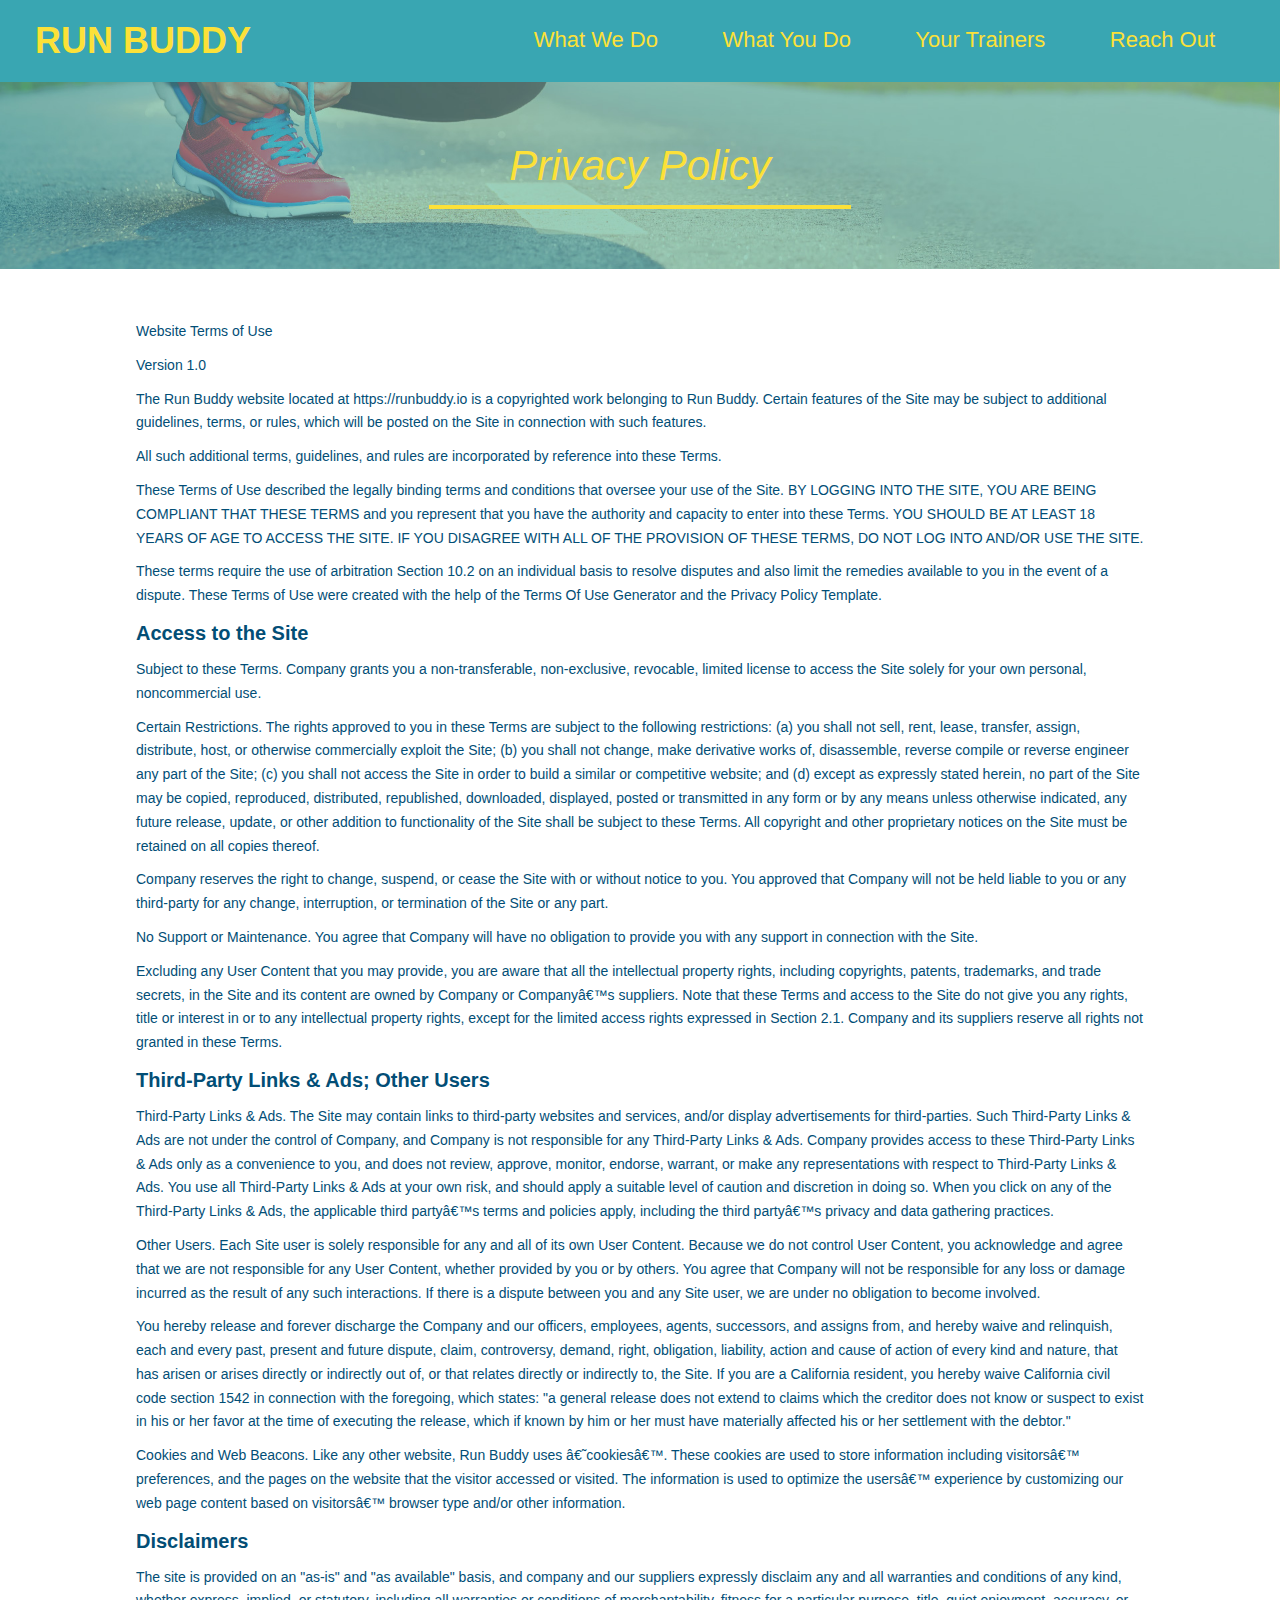
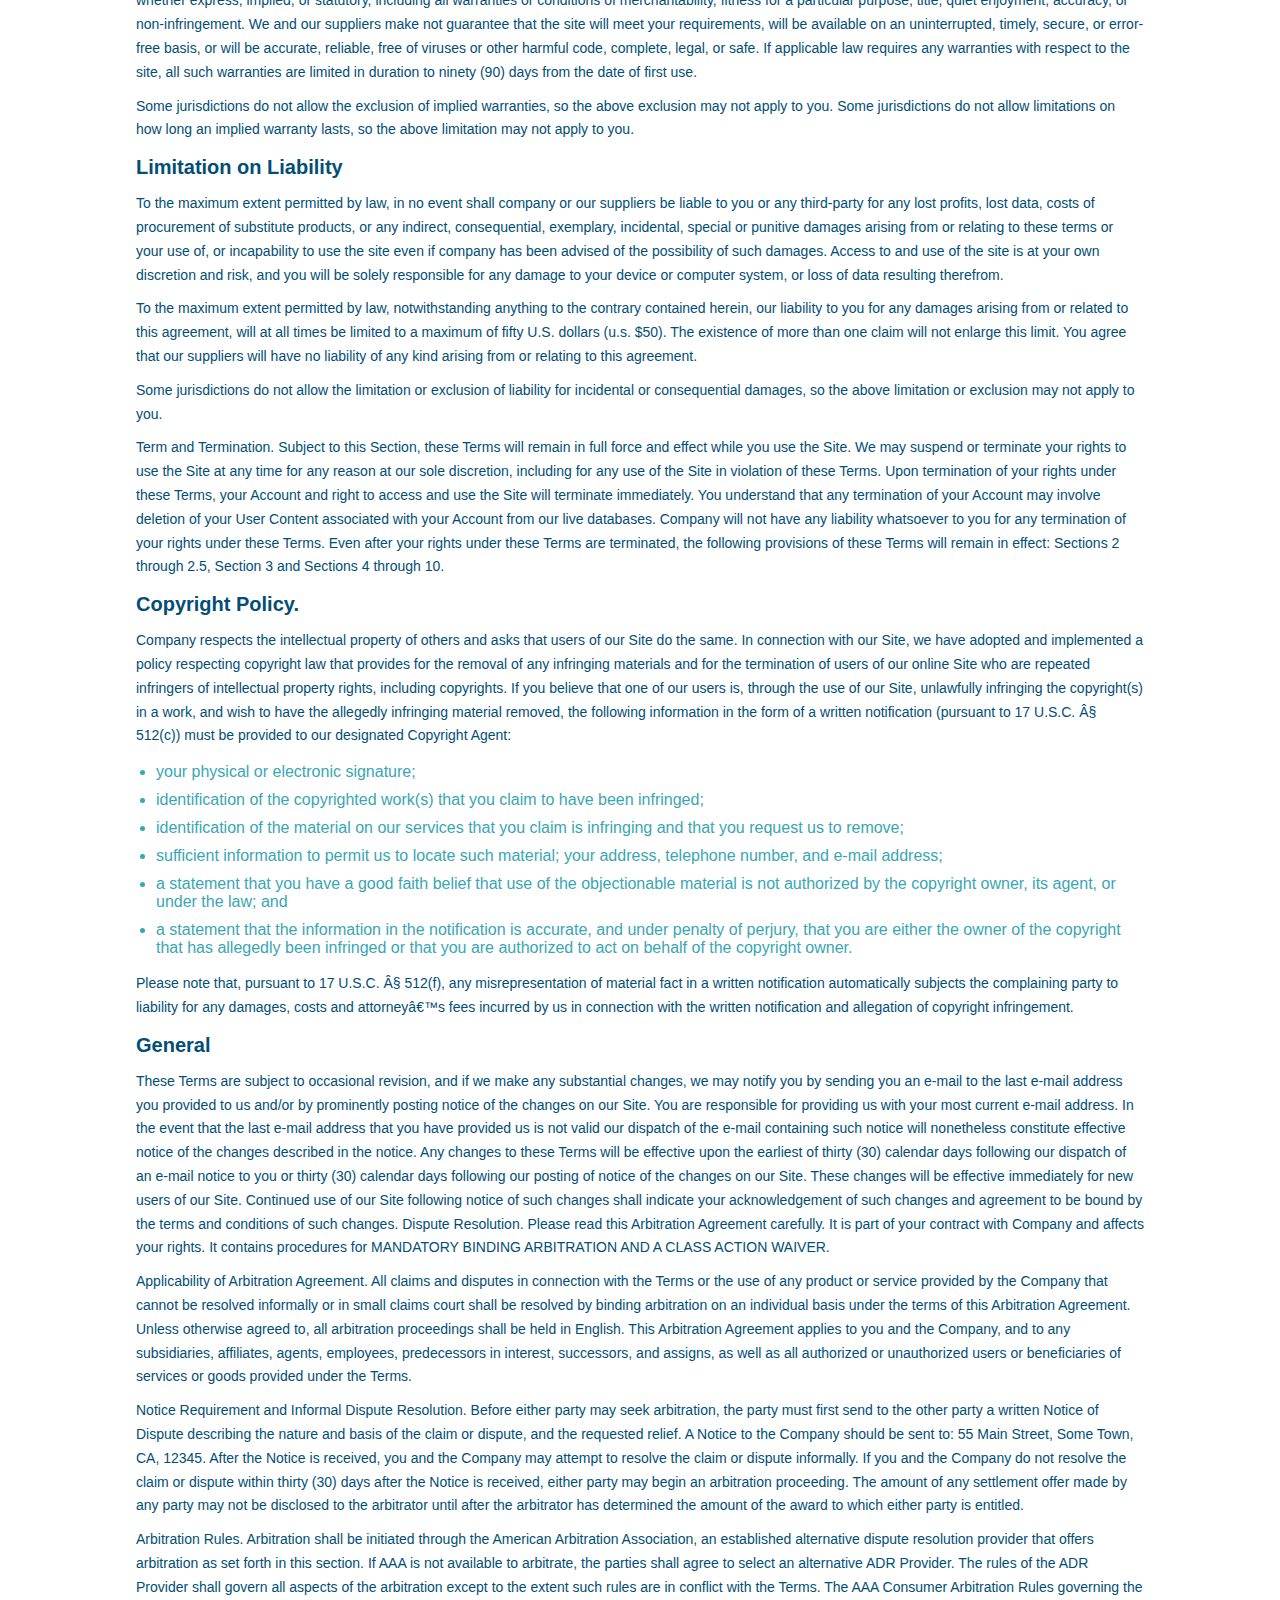
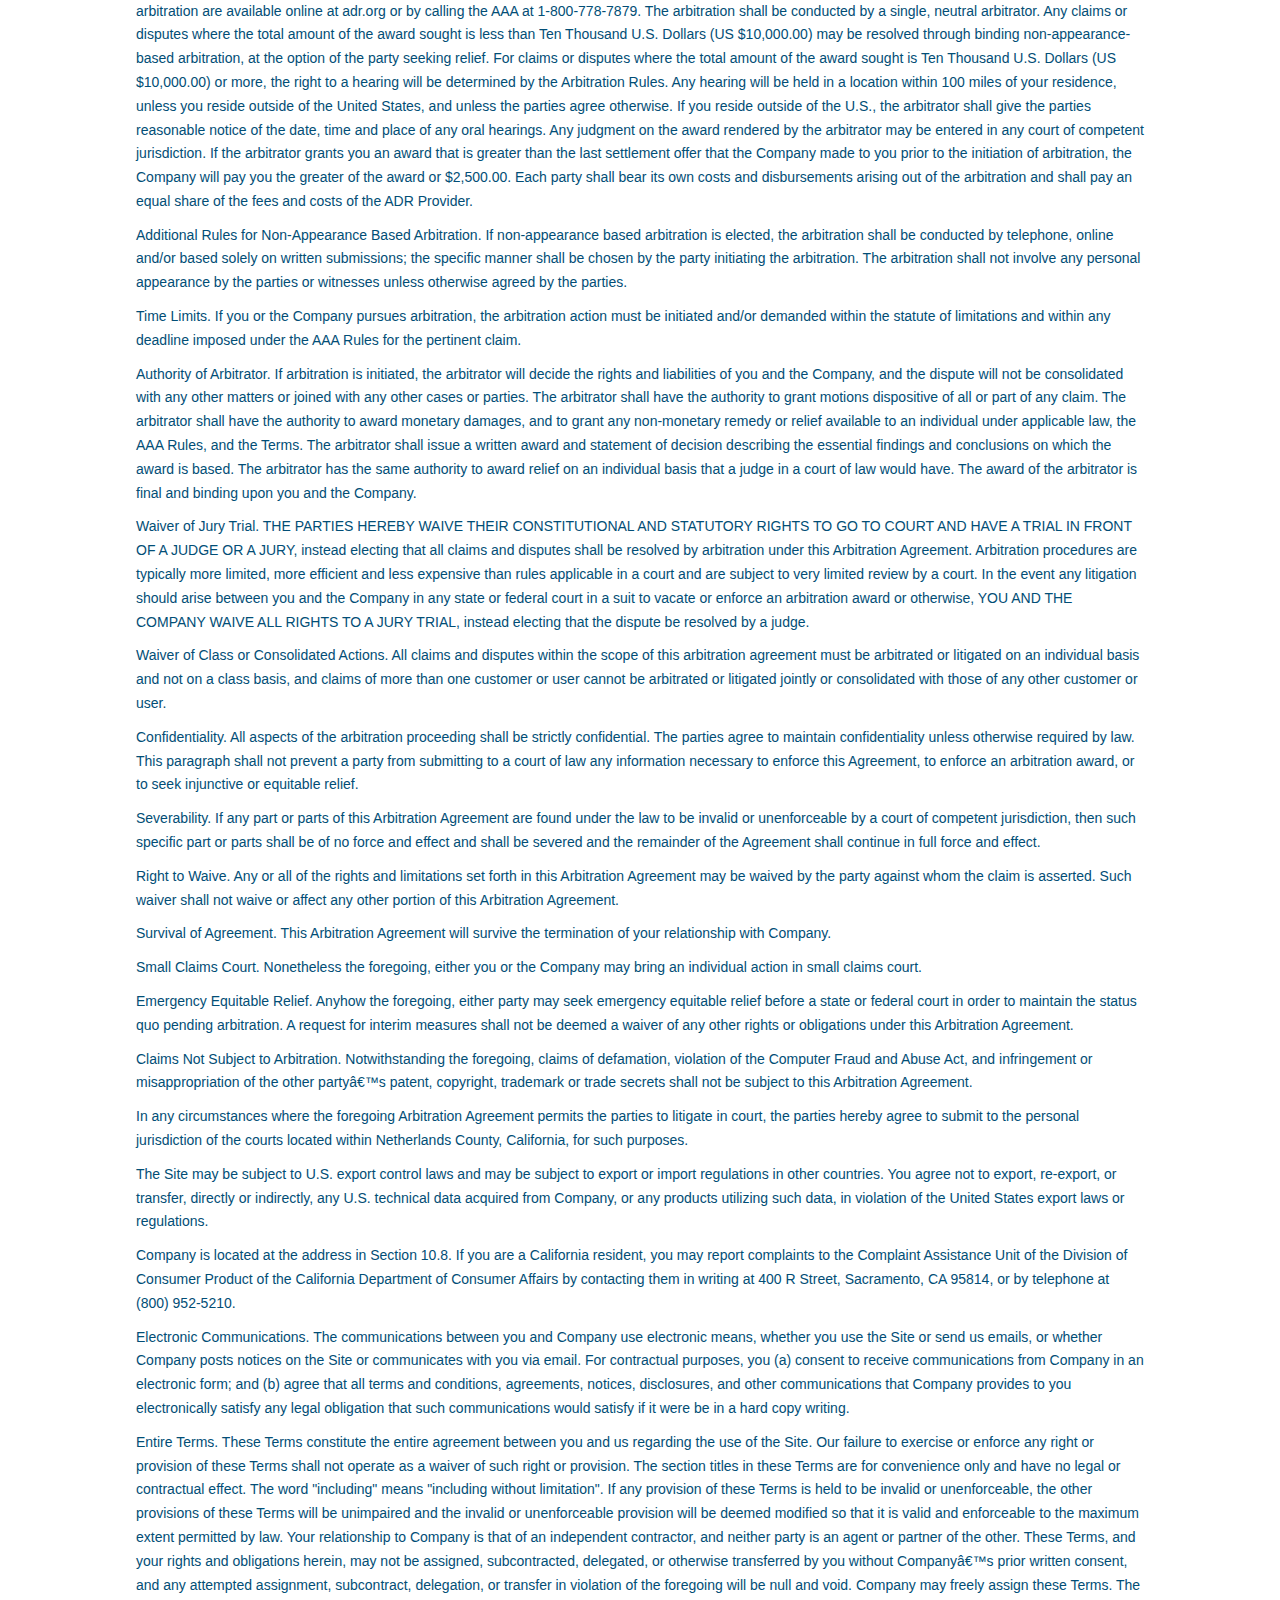
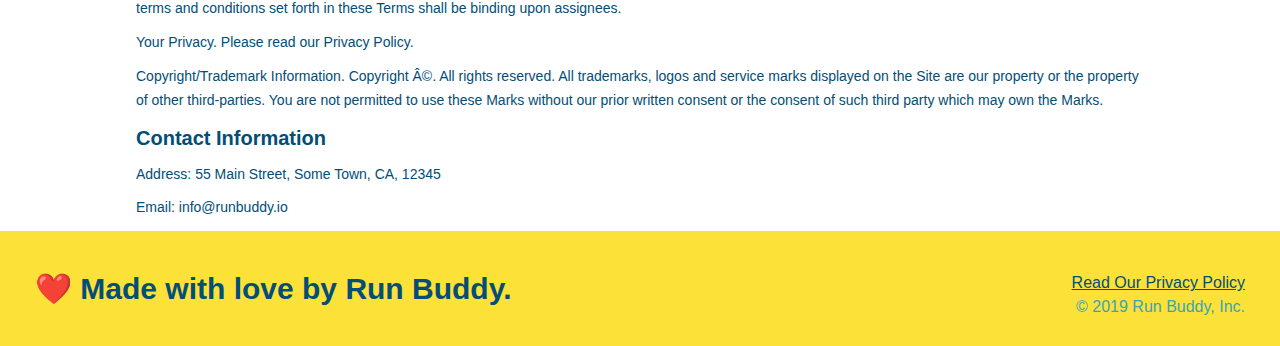
==== privacy-policy.html @ 098ff2d4 "final product" ====
<!DOCTYPE html>
<html lang="en">
  <head>
    <meta charset="UTF-8" />
    <link rel="stylesheet" href="./assets/css/style.css" />
    <link rel="stylesheet" href="./assets/css/secondary-styles.css" />
    <title>Privacy Policy - Run Buddy</title>
  </head>
  <body>
      <!-- navigation -->
      <header>
        <h1>
            <a href="/">RUN BUDDY</a>
        </h1>

        <nav>
            <!-- Unordered list element -->
            <ul>
                <!-- List item element -->
                <li>
                    <!-- Anchor element -->
                    <a href="./index.html#what-we-do">What We Do</a>
                </li>
                <li>
                    <a href="./index.html#what-you-do">What You Do</a>
                </li>
                <li>
                    <a href="./index.html#your-trainers">Your Trainers</a>
                </li>
                <li>
                    <a href="./index.html#reach-out">Reach Out</a>
                </li>
            </ul>
        </nav>

    </header>

    <section class="hero">
<h2 class="page-title">
    Privacy Policy
</h2>
    </section>
    <article class="secondary-content">
        
      <p>
        Website Terms of Use
      </p>

      <p>
        Version 1.0
      </p>

      <p>
        The Run Buddy website located at https://runbuddy.io is a copyrighted work belonging to Run Buddy. Certain
        features of the Site may be subject to additional guidelines, terms, or rules, which will be posted on the Site
        in connection with such features.
      </p>

      <p>
        All such additional terms, guidelines, and rules are incorporated by reference into these Terms.
      </p>

      <p>
        These Terms of Use described the legally binding terms and conditions that oversee your use of the Site. BY
        LOGGING INTO THE SITE, YOU ARE BEING COMPLIANT THAT THESE TERMS and you represent that you have the authority
        and capacity to enter into these Terms. YOU SHOULD BE AT LEAST 18 YEARS OF AGE TO ACCESS THE SITE. IF YOU
        DISAGREE WITH ALL OF THE PROVISION OF THESE TERMS, DO NOT LOG INTO AND/OR USE THE SITE.
      </p>

      <p>
        These terms require the use of arbitration Section 10.2 on an individual basis to resolve disputes and also
        limit the remedies available to you in the event of a dispute. These Terms of Use were created with the help of
        the Terms Of Use Generator and the Privacy Policy Template.
      </p>

      <h3>
        Access to the Site
      </h3>

      <p>
        Subject to these Terms. Company grants you a non-transferable, non-exclusive, revocable, limited license to
        access the Site solely for your own personal, noncommercial use.
      </p>

      <p>
        Certain Restrictions. The rights approved to you in these Terms are subject to the following restrictions: (a)
        you shall not sell, rent, lease, transfer, assign, distribute, host, or otherwise commercially exploit the Site;
        (b) you shall not change, make derivative works of, disassemble, reverse compile or reverse engineer any part of
        the Site; (c) you shall not access the Site in order to build a similar or competitive website; and (d) except
        as expressly stated herein, no part of the Site may be copied, reproduced, distributed, republished, downloaded,
        displayed, posted or transmitted in any form or by any means unless otherwise indicated, any future release,
        update, or other addition to functionality of the Site shall be subject to these Terms. All copyright and other
        proprietary notices on the Site must be retained on all copies thereof.
      </p>

      <p>
        Company reserves the right to change, suspend, or cease the Site with or without notice to you. You approved
        that Company will not be held liable to you or any third-party for any change, interruption, or termination of
        the Site or any part.
      </p>

      <p>
        No Support or Maintenance. You agree that Company will have no obligation to provide you with any support in
        connection with the Site.
      </p>

      <p>
        Excluding any User Content that you may provide, you are aware that all the intellectual property rights,
        including copyrights, patents, trademarks, and trade secrets, in the Site and its content are owned by Company
        or Companyâ€™s suppliers. Note that these Terms and access to the Site do not give you any rights, title or
        interest in or to any intellectual property rights, except for the limited access rights expressed in Section
        2.1. Company and its suppliers reserve all rights not granted in these Terms.
      </p>

      <h3>
        Third-Party Links & Ads; Other Users
      </h3>

      <p>
        Third-Party Links & Ads. The Site may contain links to third-party websites and services, and/or display
        advertisements for third-parties. Such Third-Party Links & Ads are not under the control of Company, and Company
        is not responsible for any Third-Party Links & Ads. Company provides access to these Third-Party Links & Ads
        only as a convenience to you, and does not review, approve, monitor, endorse, warrant, or make any
        representations with respect to Third-Party Links & Ads. You use all Third-Party Links & Ads at your own risk,
        and should apply a suitable level of caution and discretion in doing so. When you click on any of the
        Third-Party Links & Ads, the applicable third partyâ€™s terms and policies apply, including the third partyâ€™s
        privacy and data gathering practices.
      </p>

      <p>
        Other Users. Each Site user is solely responsible for any and all of its own User Content. Because we do not
        control User Content, you acknowledge and agree that we are not responsible for any User Content, whether
        provided by you or by others. You agree that Company will not be responsible for any loss or damage incurred as
        the result of any such interactions. If there is a dispute between you and any Site user, we are under no
        obligation to become involved.
      </p>

      <p>
        You hereby release and forever discharge the Company and our officers, employees, agents, successors, and
        assigns from, and hereby waive and relinquish, each and every past, present and future dispute, claim,
        controversy, demand, right, obligation, liability, action and cause of action of every kind and nature, that has
        arisen or arises directly or indirectly out of, or that relates directly or indirectly to, the Site. If you are
        a California resident, you hereby waive California civil code section 1542 in connection with the foregoing,
        which states: "a general release does not extend to claims which the creditor does not know or suspect to exist
        in his or her favor at the time of executing the release, which if known by him or her must have materially
        affected his or her settlement with the debtor."
      </p>

      <p>
        Cookies and Web Beacons. Like any other website, Run Buddy uses â€˜cookiesâ€™. These cookies are used to store
        information including visitorsâ€™ preferences, and the pages on the website that the visitor accessed or visited.
        The information is used to optimize the usersâ€™ experience by customizing our web page content based on visitorsâ€™
        browser type and/or other information.
      </p>

      <h3>
        Disclaimers
      </h3>

      <p>
        The site is provided on an "as-is" and "as available" basis, and company and our suppliers expressly disclaim
        any and all warranties and conditions of any kind, whether express, implied, or statutory, including all
        warranties or conditions of merchantability, fitness for a particular purpose, title, quiet enjoyment, accuracy,
        or non-infringement. We and our suppliers make not guarantee that the site will meet your requirements, will be
        available on an uninterrupted, timely, secure, or error-free basis, or will be accurate, reliable, free of
        viruses or other harmful code, complete, legal, or safe. If applicable law requires any warranties with respect
        to the site, all such warranties are limited in duration to ninety (90) days from the date of first use.
      </p>

      <p>
        Some jurisdictions do not allow the exclusion of implied warranties, so the above exclusion may not apply to
        you. Some jurisdictions do not allow limitations on how long an implied warranty lasts, so the above limitation
        may not apply to you.
      </p>

      <h3>
        Limitation on Liability
      </h3>

      <p>
        To the maximum extent permitted by law, in no event shall company or our suppliers be liable to you or any
        third-party for any lost profits, lost data, costs of procurement of substitute products, or any indirect,
        consequential, exemplary, incidental, special or punitive damages arising from or relating to these terms or
        your use of, or incapability to use the site even if company has been advised of the possibility of such
        damages. Access to and use of the site is at your own discretion and risk, and you will be solely responsible
        for any damage to your device or computer system, or loss of data resulting therefrom.
      </p>

      <p>
        To the maximum extent permitted by law, notwithstanding anything to the contrary contained herein, our liability
        to you for any damages arising from or related to this agreement, will at all times be limited to a maximum of
        fifty U.S. dollars (u.s. $50). The existence of more than one claim will not enlarge this limit. You agree that
        our suppliers will have no liability of any kind arising from or relating to this agreement.
      </p>

      <p>
        Some jurisdictions do not allow the limitation or exclusion of liability for incidental or consequential
        damages, so the above limitation or exclusion may not apply to you.
      </p>

      <p>
        Term and Termination. Subject to this Section, these Terms will remain in full force and effect while you use
        the Site. We may suspend or terminate your rights to use the Site at any time for any reason at our sole
        discretion, including for any use of the Site in violation of these Terms. Upon termination of your rights under
        these Terms, your Account and right to access and use the Site will terminate immediately. You understand that
        any termination of your Account may involve deletion of your User Content associated with your Account from our
        live databases. Company will not have any liability whatsoever to you for any termination of your rights under
        these Terms. Even after your rights under these Terms are terminated, the following provisions of these Terms
        will remain in effect: Sections 2 through 2.5, Section 3 and Sections 4 through 10.
      </p>

      <h3>
        Copyright Policy.
      </h3>

      <p>
        Company respects the intellectual property of others and asks that users of our Site do the same. In connection
        with our Site, we have adopted and implemented a policy respecting copyright law that provides for the removal
        of any infringing materials and for the termination of users of our online Site who are repeated infringers of
        intellectual property rights, including copyrights. If you believe that one of our users is, through the use of
        our Site, unlawfully infringing the copyright(s) in a work, and wish to have the allegedly infringing material
        removed, the following information in the form of a written notification (pursuant to 17 U.S.C. Â§ 512(c)) must
        be provided to our designated Copyright Agent:
      </p>

      <ul>
        <li>
          your physical or electronic signature;
        </li>
        <li>
          identification of the copyrighted work(s) that you claim to have been infringed;
        </li>
        <li>
          identification of the material on our services that you claim is infringing and that you request us to remove;
        </li>
        <li>
          sufficient information to permit us to locate such material; your address, telephone number, and e-mail
          address;
        </li>
        <li>
          a statement that you have a good faith belief that use of the objectionable material is not authorized by the
          copyright owner, its agent, or under the law; and
        </li>
        <li>
          a statement that the information in the notification is accurate, and under penalty of perjury, that you are
          either the owner of the copyright that has allegedly been infringed or that you are authorized to act on
          behalf of the copyright owner.
        </li>
      </ul>

      <p>
        Please note that, pursuant to 17 U.S.C. Â§ 512(f), any misrepresentation of material fact in a written
        notification automatically subjects the complaining party to liability for any damages, costs and attorneyâ€™s
        fees incurred by us in connection with the written notification and allegation of copyright infringement.
      </p>

      <h3>
        General
      </h3>

      <p>
        These Terms are subject to occasional revision, and if we make any substantial changes, we may notify you by
        sending you an e-mail to the last e-mail address you provided to us and/or by prominently posting notice of the
        changes on our Site. You are responsible for providing us with your most current e-mail address. In the event
        that the last e-mail address that you have provided us is not valid our dispatch of the e-mail containing such
        notice will nonetheless constitute effective notice of the changes described in the notice. Any changes to these
        Terms will be effective upon the earliest of thirty (30) calendar days following our dispatch of an e-mail
        notice to you or thirty (30) calendar days following our posting of notice of the changes on our Site. These
        changes will be effective immediately for new users of our Site. Continued use of our Site following notice of
        such changes shall indicate your acknowledgement of such changes and agreement to be bound by the terms and
        conditions of such changes. Dispute Resolution. Please read this Arbitration Agreement carefully. It is part of
        your contract with Company and affects your rights. It contains procedures for MANDATORY BINDING ARBITRATION AND
        A CLASS ACTION WAIVER.
      </p>

      <p>
        Applicability of Arbitration Agreement. All claims and disputes in connection with the Terms or the use of any
        product or service provided by the Company that cannot be resolved informally or in small claims court shall be
        resolved by binding arbitration on an individual basis under the terms of this Arbitration Agreement. Unless
        otherwise agreed to, all arbitration proceedings shall be held in English. This Arbitration Agreement applies to
        you and the Company, and to any subsidiaries, affiliates, agents, employees, predecessors in interest,
        successors, and assigns, as well as all authorized or unauthorized users or beneficiaries of services or goods
        provided under the Terms.
      </p>

      <p>
        Notice Requirement and Informal Dispute Resolution. Before either party may seek arbitration, the party must
        first send to the other party a written Notice of Dispute describing the nature and basis of the claim or
        dispute, and the requested relief. A Notice to the Company should be sent to: 55 Main Street, Some Town, CA,
        12345. After the Notice is received, you and the Company may attempt to resolve the claim or dispute informally.
        If you and the Company do not resolve the claim or dispute within thirty (30) days after the Notice is received,
        either party may begin an arbitration proceeding. The amount of any settlement offer made by any party may not
        be disclosed to the arbitrator until after the arbitrator has determined the amount of the award to which either
        party is entitled.
      </p>

      <p>
        Arbitration Rules. Arbitration shall be initiated through the American Arbitration Association, an established
        alternative dispute resolution provider that offers arbitration as set forth in this section. If AAA is not
        available to arbitrate, the parties shall agree to select an alternative ADR Provider. The rules of the ADR
        Provider shall govern all aspects of the arbitration except to the extent such rules are in conflict with the
        Terms. The AAA Consumer Arbitration Rules governing the arbitration are available online at adr.org or by
        calling the AAA at 1-800-778-7879. The arbitration shall be conducted by a single, neutral arbitrator. Any
        claims or disputes where the total amount of the award sought is less than Ten Thousand U.S. Dollars (US
        $10,000.00) may be resolved through binding non-appearance-based arbitration, at the option of the party seeking
        relief. For claims or disputes where the total amount of the award sought is Ten Thousand U.S. Dollars (US
        $10,000.00) or more, the right to a hearing will be determined by the Arbitration Rules. Any hearing will be
        held in a location within 100 miles of your residence, unless you reside outside of the United States, and
        unless the parties agree otherwise. If you reside outside of the U.S., the arbitrator shall give the parties
        reasonable notice of the date, time and place of any oral hearings. Any judgment on the award rendered by the
        arbitrator may be entered in any court of competent jurisdiction. If the arbitrator grants you an award that is
        greater than the last settlement offer that the Company made to you prior to the initiation of arbitration, the
        Company will pay you the greater of the award or $2,500.00. Each party shall bear its own costs and
        disbursements arising out of the arbitration and shall pay an equal share of the fees and costs of the ADR
        Provider.
      </p>

      <p>
        Additional Rules for Non-Appearance Based Arbitration. If non-appearance based arbitration is elected, the
        arbitration shall be conducted by telephone, online and/or based solely on written submissions; the specific
        manner shall be chosen by the party initiating the arbitration. The arbitration shall not involve any personal
        appearance by the parties or witnesses unless otherwise agreed by the parties.
      </p>

      <p>
        Time Limits. If you or the Company pursues arbitration, the arbitration action must be initiated and/or demanded
        within the statute of limitations and within any deadline imposed under the AAA Rules for the pertinent claim.
      </p>

      <p>
        Authority of Arbitrator. If arbitration is initiated, the arbitrator will decide the rights and liabilities of
        you and the Company, and the dispute will not be consolidated with any other matters or joined with any other
        cases or parties. The arbitrator shall have the authority to grant motions dispositive of all or part of any
        claim. The arbitrator shall have the authority to award monetary damages, and to grant any non-monetary remedy
        or relief available to an individual under applicable law, the AAA Rules, and the Terms. The arbitrator shall
        issue a written award and statement of decision describing the essential findings and conclusions on which the
        award is based. The arbitrator has the same authority to award relief on an individual basis that a judge in a
        court of law would have. The award of the arbitrator is final and binding upon you and the Company.
      </p>

      <p>
        Waiver of Jury Trial. THE PARTIES HEREBY WAIVE THEIR CONSTITUTIONAL AND STATUTORY RIGHTS TO GO TO COURT AND HAVE
        A TRIAL IN FRONT OF A JUDGE OR A JURY, instead electing that all claims and disputes shall be resolved by
        arbitration under this Arbitration Agreement. Arbitration procedures are typically more limited, more efficient
        and less expensive than rules applicable in a court and are subject to very limited review by a court. In the
        event any litigation should arise between you and the Company in any state or federal court in a suit to vacate
        or enforce an arbitration award or otherwise, YOU AND THE COMPANY WAIVE ALL RIGHTS TO A JURY TRIAL, instead
        electing that the dispute be resolved by a judge.
      </p>

      <p>
        Waiver of Class or Consolidated Actions. All claims and disputes within the scope of this arbitration agreement
        must be arbitrated or litigated on an individual basis and not on a class basis, and claims of more than one
        customer or user cannot be arbitrated or litigated jointly or consolidated with those of any other customer or
        user.
      </p>

      <p>
        Confidentiality. All aspects of the arbitration proceeding shall be strictly confidential. The parties agree to
        maintain confidentiality unless otherwise required by law. This paragraph shall not prevent a party from
        submitting to a court of law any information necessary to enforce this Agreement, to enforce an arbitration
        award, or to seek injunctive or equitable relief.
      </p>

      <p>
        Severability. If any part or parts of this Arbitration Agreement are found under the law to be invalid or
        unenforceable by a court of competent jurisdiction, then such specific part or parts shall be of no force and
        effect and shall be severed and the remainder of the Agreement shall continue in full force and effect.
      </p>

      <p>
        Right to Waive. Any or all of the rights and limitations set forth in this Arbitration Agreement may be waived
        by the party against whom the claim is asserted. Such waiver shall not waive or affect any other portion of this
        Arbitration Agreement.
      </p>

      <p>
        Survival of Agreement. This Arbitration Agreement will survive the termination of your relationship with
        Company.
      </p>

      <p>
        Small Claims Court. Nonetheless the foregoing, either you or the Company may bring an individual action in small
        claims court.
      </p>

      <p>
        Emergency Equitable Relief. Anyhow the foregoing, either party may seek emergency equitable relief before a
        state or federal court in order to maintain the status quo pending arbitration. A request for interim measures
        shall not be deemed a waiver of any other rights or obligations under this Arbitration Agreement.
      </p>

      <p>
        Claims Not Subject to Arbitration. Notwithstanding the foregoing, claims of defamation, violation of the
        Computer Fraud and Abuse Act, and infringement or misappropriation of the other partyâ€™s patent, copyright,
        trademark or trade secrets shall not be subject to this Arbitration Agreement.
      </p>

      <p>
        In any circumstances where the foregoing Arbitration Agreement permits the parties to litigate in court, the
        parties hereby agree to submit to the personal jurisdiction of the courts located within Netherlands County,
        California, for such purposes.
      </p>

      <p>
        The Site may be subject to U.S. export control laws and may be subject to export or import regulations in other
        countries. You agree not to export, re-export, or transfer, directly or indirectly, any U.S. technical data
        acquired from Company, or any products utilizing such data, in violation of the United States export laws or
        regulations.
      </p>

      <p>
        Company is located at the address in Section 10.8. If you are a California resident, you may report complaints
        to the Complaint Assistance Unit of the Division of Consumer Product of the California Department of Consumer
        Affairs by contacting them in writing at 400 R Street, Sacramento, CA 95814, or by telephone at (800) 952-5210.
      </p>

      <p>
        Electronic Communications. The communications between you and Company use electronic means, whether you use the
        Site or send us emails, or whether Company posts notices on the Site or communicates with you via email. For
        contractual purposes, you (a) consent to receive communications from Company in an electronic form; and (b)
        agree that all terms and conditions, agreements, notices, disclosures, and other communications that Company
        provides to you electronically satisfy any legal obligation that such communications would satisfy if it were be
        in a hard copy writing.
      </p>

      <p>
        Entire Terms. These Terms constitute the entire agreement between you and us regarding the use of the Site. Our
        failure to exercise or enforce any right or provision of these Terms shall not operate as a waiver of such right
        or provision. The section titles in these Terms are for convenience only and have no legal or contractual
        effect. The word "including" means "including without limitation". If any provision of these Terms is held to be
        invalid or unenforceable, the other provisions of these Terms will be unimpaired and the invalid or
        unenforceable provision will be deemed modified so that it is valid and enforceable to the maximum extent
        permitted by law. Your relationship to Company is that of an independent contractor, and neither party is an
        agent or partner of the other. These Terms, and your rights and obligations herein, may not be assigned,
        subcontracted, delegated, or otherwise transferred by you without Companyâ€™s prior written consent, and any
        attempted assignment, subcontract, delegation, or transfer in violation of the foregoing will be null and void.
        Company may freely assign these Terms. The terms and conditions set forth in these Terms shall be binding upon
        assignees.
      </p>

      <p>
        Your Privacy. Please read our Privacy Policy.
      </p>

      <p>
        Copyright/Trademark Information. Copyright Â©. All rights reserved. All trademarks, logos and service marks
        displayed on the Site are our property or the property of other third-parties. You are not permitted to use
        these Marks without our prior written consent or the consent of such third party which may own the Marks.
      </p>

      <h3>
        Contact Information
      </h3>

      <p>
        Address: 55 Main Street, Some Town, CA, 12345
      </p>

      <p>
        Email: info@runbuddy.io
      </p>

    </article>

    <!-- footer -->
    <footer>
        <h2>❤️ Made with love by Run Buddy.</h2>
        <div>
            <a href="./privacy-policy.html">Read Our Privacy Policy</a><br />
        &copy; 2019 Run Buddy, Inc.
        </div>
    </footer>
  </body>
</html>
---- assets/css/style.css ----
* {
    margin: 0;
    padding: 0;
    box-sizing: border-box;
}

body {
    font-family: Helvetica, Arial, sans-serif;
    color: #39a6b2;
}

header {
    padding: 20px 35px;
    background-color: #39a6b2;
}

header h1 {
    font-weight: bold;
    font-size: 36px;
    color: #fce138;
    margin: 0;
    text-decoration: none;
    display: inline;
}

header a {
    text-decoration: none;
    color: #fce138;
}

header nav {
    float: right;
    margin: 7px 0;
}

header nav ul li {
    display: inline;
}

header nav ul li a {
    margin: 0 30px;
    font-weight: lighter;
    font-size: 22px;
}

footer {
    background: #fce138;
    width: 100%;
    padding: 40px 35px;
}

footer h2 {
    display: inline;
    color: #024e76;
    font-size: 30px;
    margin: 0;
}

footer div {
    float: right;
    line-height: 1.5;
    text-align: right;
}

footer a {
    color: #024e76;
}

section {
    padding: 60px;
}

.hero {
    background-image: url("../images/hero-bg.jpg");
    height: 600px;
    background-size: cover;
    background-position: center;
    position: relative;
}

.hero-form {
    border: solid 3px #024e76;
    background-color: #fce138;
    padding: 20px;
    width: 500px;
    color: #024e76;
    position: absolute;
    bottom: 120px;
    right: 140px;
}

.hero-form h3 {
    font-size: 24px;
    margin: 0;
}

.hero-form p {
    margin: 5px 0 15px 0;
}

.form-input {
    border: 1px solid #024e76;
    display: block;
    padding: 7px 15px;
    font-size: 16px;
    color: #024e76;
    width: 100%;
    margin-bottom: 15px;
}

.hero-form label {
    margin: 0 5px;
}

.hero-form button {
    color: #fce138;
    background-color: #024e76;
    border: none;
    padding: 10px 20px;
    font-size: 16px;
}

.intro {
    text-align: center;
}

.intro p {
    line-height: 1.7;
    color: #39a6b2;
    width: 80%;
    font-size: 20px;
    margin: 0 auto;
}

.steps {
    text-align: center;
    background: #fce138;
}

.section-title {
    font-size: 55px;
    color: #024e76;
    margin-bottom: 35px;
    padding: 0 100px 20px 100px;
    display: inline-block;
    border-bottom: 3px solid;
}

.primary-border {
    border-color: #fce138;
}

.secondary-border {
    border-color:#39a6b2;
}

.steps div {
    margin-bottom: 80px;
}

.steps img {
    width: 15%;
    margin: 10px 0;
}

.steps h3 {
    color: #024e76;
    font-size: 46px;
    margin-top: 10px;
}

.steps p {
    color: #39a6b2;
    font-size: 23px;
}

.steps span {
    font-size: 38px;
}

.trainers {
    text-align: center;
}

.trainer {
    width: 900px;
    margin: 0 auto 30px auto;
    background: #024e76;
    color: #fce138;
    overflow: auto;
}

.trainer img {
    width: 35%;
    float: left;
    overflow: auto;
}

.trainer-bio {
    padding: 35px;
    float: left;
    width: 65%;
    overflow: auto;
}

.text-left {
    text-align: left;
}

.text-right {
    text-align: right;
}

.trainer-bio h3 {
    font-size: 32px;
    margin-bottom: 8px;
}

.trainer-bio h4 {
    font-weight: lighter;
    font-size: 26px;
    margin-bottom: 25px;
}

.trainer-bio p {
    font-size: 17px;
    line-height: 1.3;
}

.contact {
    text-align: center;
    background: #024e76;
}

.contact h2 {
    color: #fce138;
}

.contact-info iframe {
    width: 400px;
    height: 400px;
}

.contact-info div {
    width: 410px;
    display: inline-block;
    vertical-align: top;
    text-align: left;
    margin: 30px 0 0 60px;
    color: white;
}

.contact-info h3 {
    color: #fce138;
    font-size: 32px;
}

.contact-info p, .contact-info address {
    margin: 20px 0;
    line-height: 1.5;
    font-size: 20px;
    font-style: normal;
}

.contact-info a {
    color: #fce138;
}
---- assets/css/secondary-styles.css ----
.hero {
    background-position: bottom;
    height: auto;
    text-align: center;
    margin-bottom: 40px;
  }

.page-title {
    color: #fce138;
    display: inline-block;
    border-bottom: 4px solid #fce138;
    padding: 0 80px 15px 80px;
    font-weight: normal;
    font-size: 42px;
    font-style: italic;
}

.secondary-content {
    width: 80%;
    margin: 0 auto;
    color: #024e76;
    padding: 1px 8px;
}

.secondary-content h3 {
    font-size: 20px;
    font-weight: bold;
    line-height: 1.5;
    margin: 0;
}

.secondary-content ul {
    margin: 15px 20px;
}

.secondary-content li {
    color: #39a6b2;
    margin: 10px 0;
}

.secondary-content p {
    line-height: 1.7;
    margin: 10px 0 10px 0;
    font-size: 14px;
}
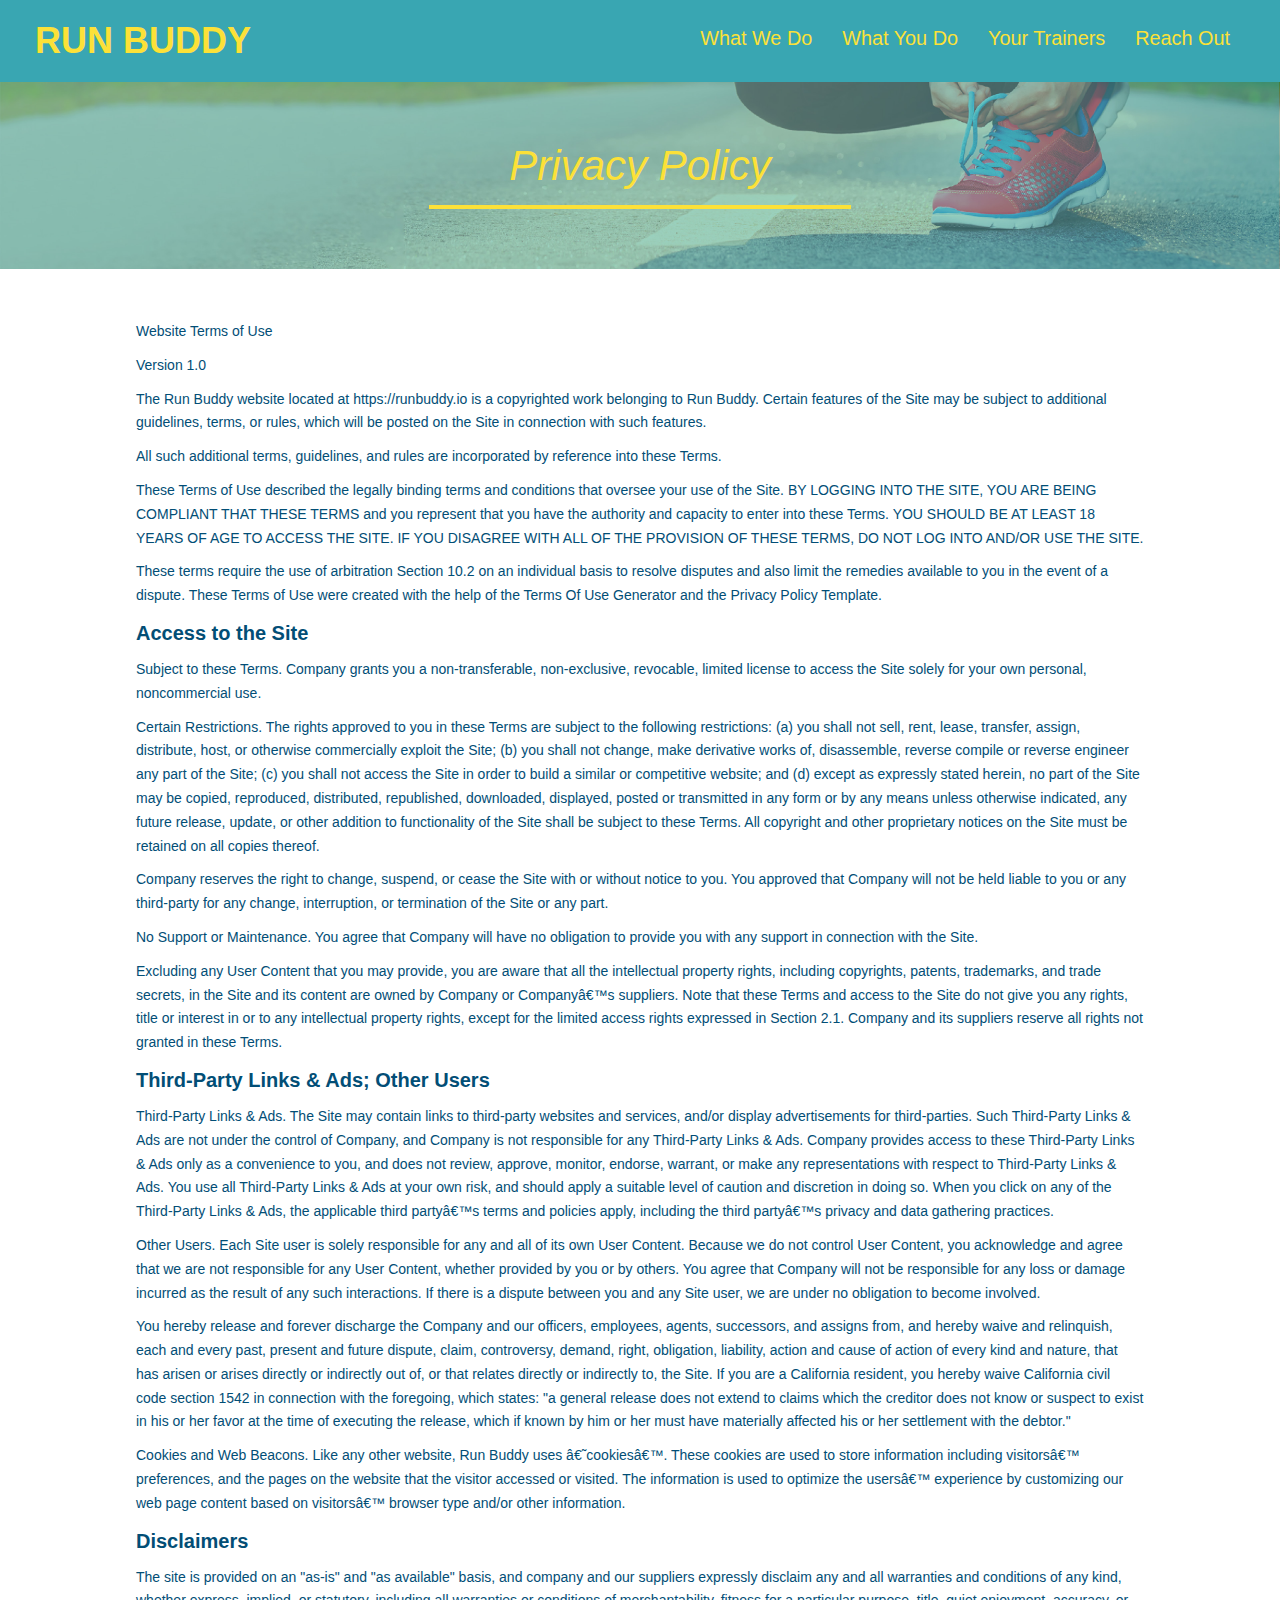
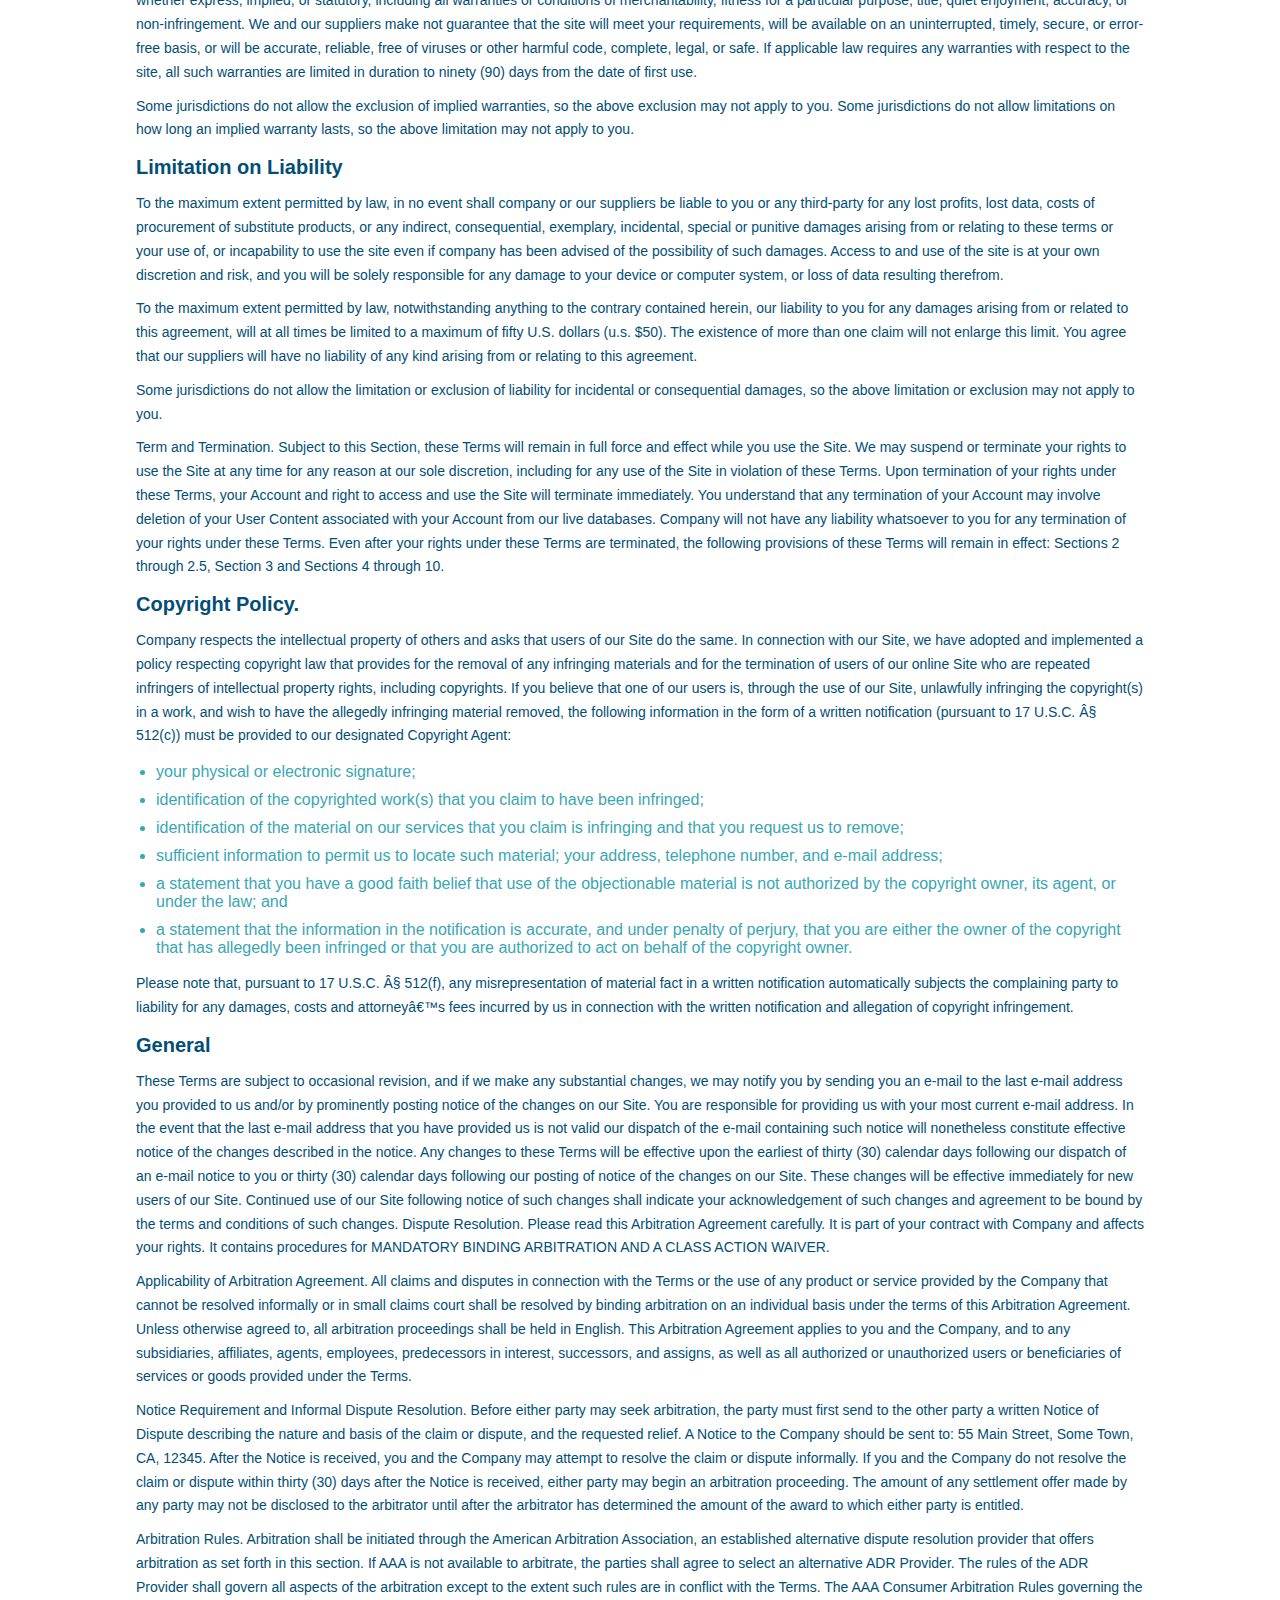
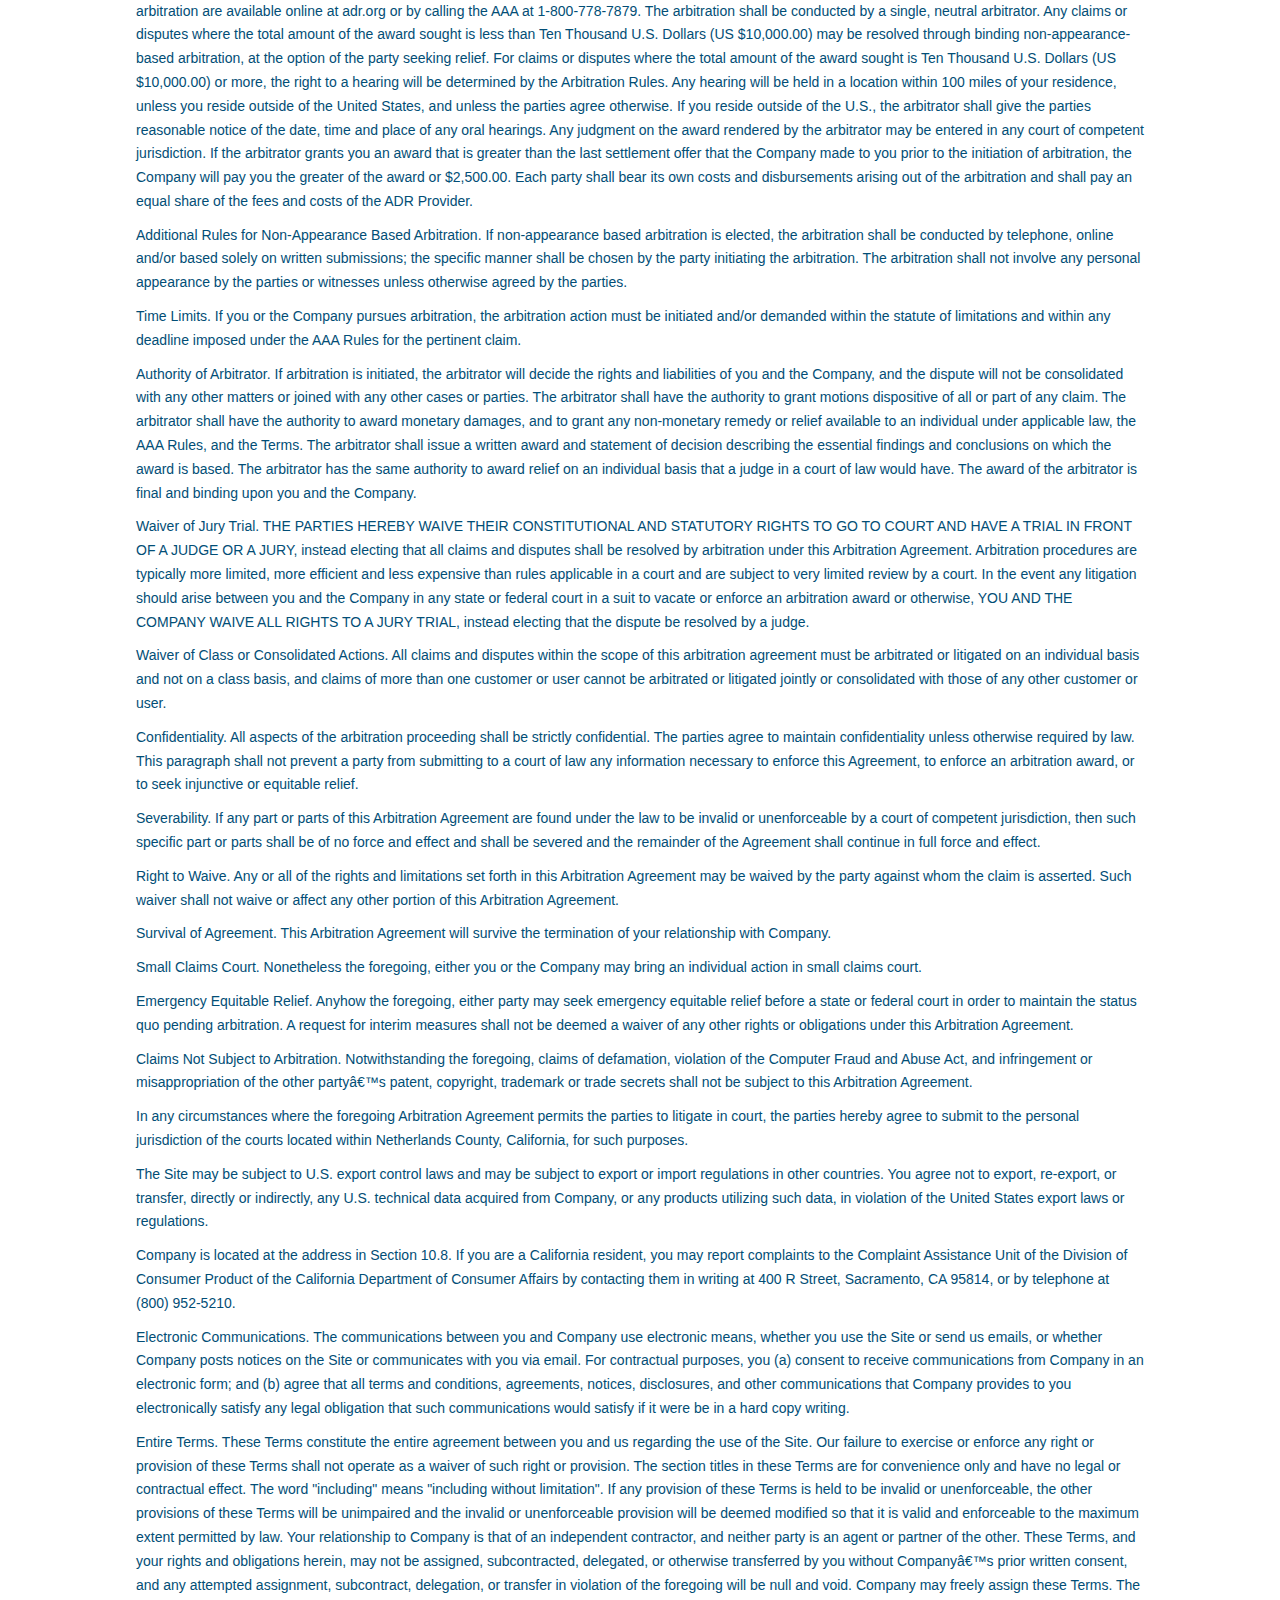
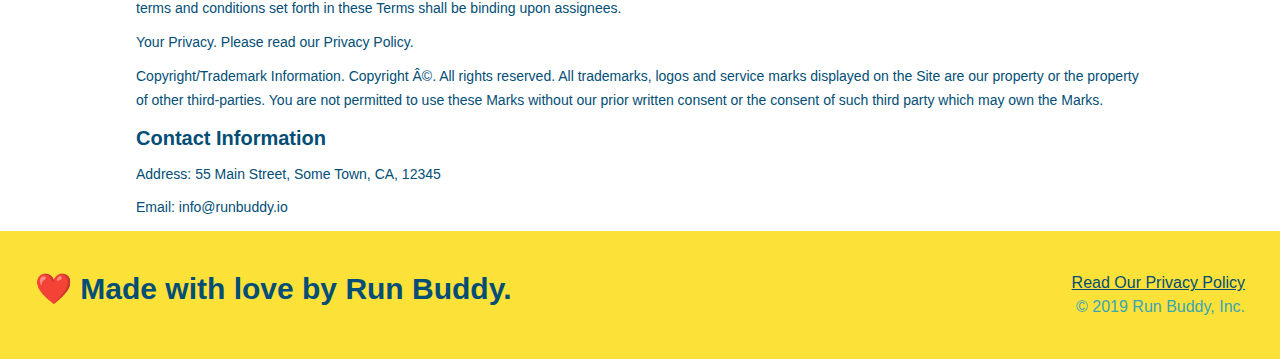
==== commit e42502a7: "media queries" ====
--- a/privacy-policy.html
+++ b/privacy-policy.html
@@ -2,6 +2,7 @@
 <html lang="en">
   <head>
     <meta charset="UTF-8" />
+    <meta name="viewport" content="width=device-width, initial-scale=1.0" />
     <link rel="stylesheet" href="./assets/css/style.css" />
     <link rel="stylesheet" href="./assets/css/secondary-styles.css" />
     <title>Privacy Policy - Run Buddy</title>
--- a/assets/css/style.css
+++ b/assets/css/style.css
@@ -12,6 +12,9 @@
 header {
     padding: 20px 35px;
     background-color: #39a6b2;
+    display: flex;
+    justify-content: space-between;
+    flex-wrap: wrap;
 }
 
 header h1 {
@@ -19,8 +22,6 @@
     font-size: 36px;
     color: #fce138;
     margin: 0;
-    text-decoration: none;
-    display: inline;
 }
 
 header a {
@@ -29,35 +30,39 @@
 }
 
 header nav {
-    float: right;
     margin: 7px 0;
 }
 
-header nav ul li {
-    display: inline;
+header nav ul {
+    display: flex;
+    flex-wrap: wrap;
+    justify-content: space-between;
+    align-items: center;
+    list-style: none;
 }
 
 header nav ul li a {
-    margin: 0 30px;
+    padding: 10px 15px;
     font-weight: lighter;
-    font-size: 22px;
+    font-size: 1.55vw;
 }
 
 footer {
     background: #fce138;
     width: 100%;
     padding: 40px 35px;
+    display: flex;
+    justify-content: space-between;
+    flex-wrap: wrap;
 }
 
 footer h2 {
-    display: inline;
     color: #024e76;
     font-size: 30px;
     margin: 0;
 }
 
 footer div {
-    float: right;
     line-height: 1.5;
     text-align: right;
 }
@@ -72,21 +77,36 @@
 
 .hero {
     background-image: url("../images/hero-bg.jpg");
-    height: 600px;
     background-size: cover;
     background-position: center;
-    position: relative;
+    display: flex;
+    justify-content: center;
+    flex-wrap: wrap;
+    align-items: flex-start;
+}
+
+.hero-cta {
+    width: 35%;
+    text-align: right;
+    margin: 3.5%;
+    color: #ffffff;
+    font-size: 18px;
+    line-height: 1.2;
+}
+
+.hero-cta h2 {
+    font-style: italic;
+    font-size: 55px;
+    color: #fce138;
 }
 
 .hero-form {
     border: solid 3px #024e76;
     background-color: #fce138;
     padding: 20px;
-    width: 500px;
-    color: #024e76;
-    position: absolute;
-    bottom: 120px;
-    right: 140px;
+    color: #024e76;
+    width: 40%;
+    margin: 3.5%;
 }
 
 .hero-form h3 {
@@ -118,10 +138,6 @@
     border: none;
     padding: 10px 20px;
     font-size: 16px;
-}
-
-.intro {
-    text-align: center;
 }
 
 .intro p {
@@ -130,20 +146,21 @@
     width: 80%;
     font-size: 20px;
     margin: 0 auto;
+    text-align: center;
 }
 
 .steps {
+    background: #fce138;
+}
+
+.section-title {
+    font-size: 48px;
+    color: #024e76;
+    border-bottom: 3px solid;
+    padding-bottom: 20px;
     text-align: center;
-    background: #fce138;
-}
-
-.section-title {
-    font-size: 55px;
-    color: #024e76;
-    margin-bottom: 35px;
-    padding: 0 100px 20px 100px;
-    display: inline-block;
-    border-bottom: 3px solid;
+    margin: 0 auto 35px auto;
+    width: 50%;
 }
 
 .primary-border {
@@ -154,81 +171,95 @@
     border-color:#39a6b2;
 }
 
-.steps div {
-    margin-bottom: 80px;
-}
-
-.steps img {
-    width: 15%;
-    margin: 10px 0;
-}
-
-.steps h3 {
+.step {
+    margin: 50px auto;
+    padding-bottom: 50px;
+    width: 80%;
+    border-bottom: 1px solid #39a6b2;
+    display: flex;
+    flex-wrap: wrap;
+    align-items: center;
+    justify-content: space-between;
+}
+
+.step h3 {
     color: #024e76;
     font-size: 46px;
-    margin-top: 10px;
-}
-
-.steps p {
+    flex: 1 30%;
+}
+
+.step-text {
+    flex: 12;
+}
+
+.step-text p {
     color: #39a6b2;
-    font-size: 23px;
-}
-
-.steps span {
-    font-size: 38px;
+    font-size: 18px;
+}
+
+.step-text h4 {
+    font-size: 26px;
+    line-height: 1.5;
+    color: #024e76;
+}
+
+.step-info {
+    flex: 2 70%;
+    display: flex;
+    flex-wrap: wrap;
+    align-items: center;
+}
+
+.step-img {
+    flex: 1 12%;
+    margin-right: 20px;
+}
+
+.step-img img {
+    max-width: 100%;
+}
+
+.trainer {
+    margin: 20px;
+    background: #024e76;
+    color: #fce138;
+    flex: 1;
 }
 
 .trainers {
-    text-align: center;
-}
-
-.trainer {
-    width: 900px;
-    margin: 0 auto 30px auto;
-    background: #024e76;
-    color: #fce138;
+    width: 100%;
+    margin: 0 auto;
+    display: flex;
+    flex-wrap: wrap;
+    justify-content: space-around;
+}
+
+.trainer img {
+    width: 100%;
     overflow: auto;
 }
 
-.trainer img {
-    width: 35%;
-    float: left;
+.trainer-bio {
+    padding: 25px;
     overflow: auto;
-}
-
-.trainer-bio {
-    padding: 35px;
-    float: left;
-    width: 65%;
-    overflow: auto;
-}
-
-.text-left {
-    text-align: left;
-}
-
-.text-right {
-    text-align: right;
+    line-height: 1.3;
 }
 
 .trainer-bio h3 {
-    font-size: 32px;
-    margin-bottom: 8px;
+    font-size: 28px;
 }
 
 .trainer-bio h4 {
     font-weight: lighter;
-    font-size: 26px;
-    margin-bottom: 25px;
+    font-size: 22px;
+    margin-bottom: 15px;
 }
 
 .trainer-bio p {
     font-size: 17px;
-    line-height: 1.3;
 }
 
 .contact {
-    text-align: center;
     background: #024e76;
 }
 
@@ -236,17 +267,22 @@
     color: #fce138;
 }
 
+.contact-info {
+    display: flex;
+    justify-content: space-between;
+    flex-wrap: wrap;
+}
+
+.contact-info > * {
+    flex: 1;
+    margin: 15px;
+}
+
 .contact-info iframe {
-    width: 400px;
     height: 400px;
 }
 
 .contact-info div {
-    width: 410px;
-    display: inline-block;
-    vertical-align: top;
-    text-align: left;
-    margin: 30px 0 0 60px;
     color: white;
 }
 
@@ -258,10 +294,58 @@
 .contact-info p, .contact-info address {
     margin: 20px 0;
     line-height: 1.5;
-    font-size: 20px;
+    font-size: 16px;
     font-style: normal;
 }
 
 .contact-info a {
     color: #fce138;
 }
+
+.contact-form input, .contact-form textarea {
+    border: 1px solid #024e76;
+    display: block;
+    padding: 7px 15px;
+    font-size: 16px;
+    color: #024e76;
+    width: 100%;
+    margin-bottom: 15px;
+    margin-top: 5px;
+}
+
+.contact-form button {
+    width: 100%;
+    border: none;
+    background: #fce138;
+    color: #024e76;
+    text-align: center;
+    padding: 15px 0;
+    font-size: 16px;
+}
+
+.text-left {
+    text-align: left;
+}
+
+.text-right {
+    text-align: right;
+}
+
+.flex-row {
+    display: flex;
+}
+
+/* MEDIA QUERY FOR SMALLER DESKTOP SCREENS AND SMALLER */
+@media screen and (max-width: 980px) {
+
+  }
+  
+  /* MEDIA QUERY FOR TABLETS AND SMALLER */
+  @media screen and (max-width: 768px) {
+
+  }
+  
+  /* MEDIA QUERY FOR MOBILE PHONES AND SMALLER */
+  @media screen and (max-width: 575px) {
+ 
+  }